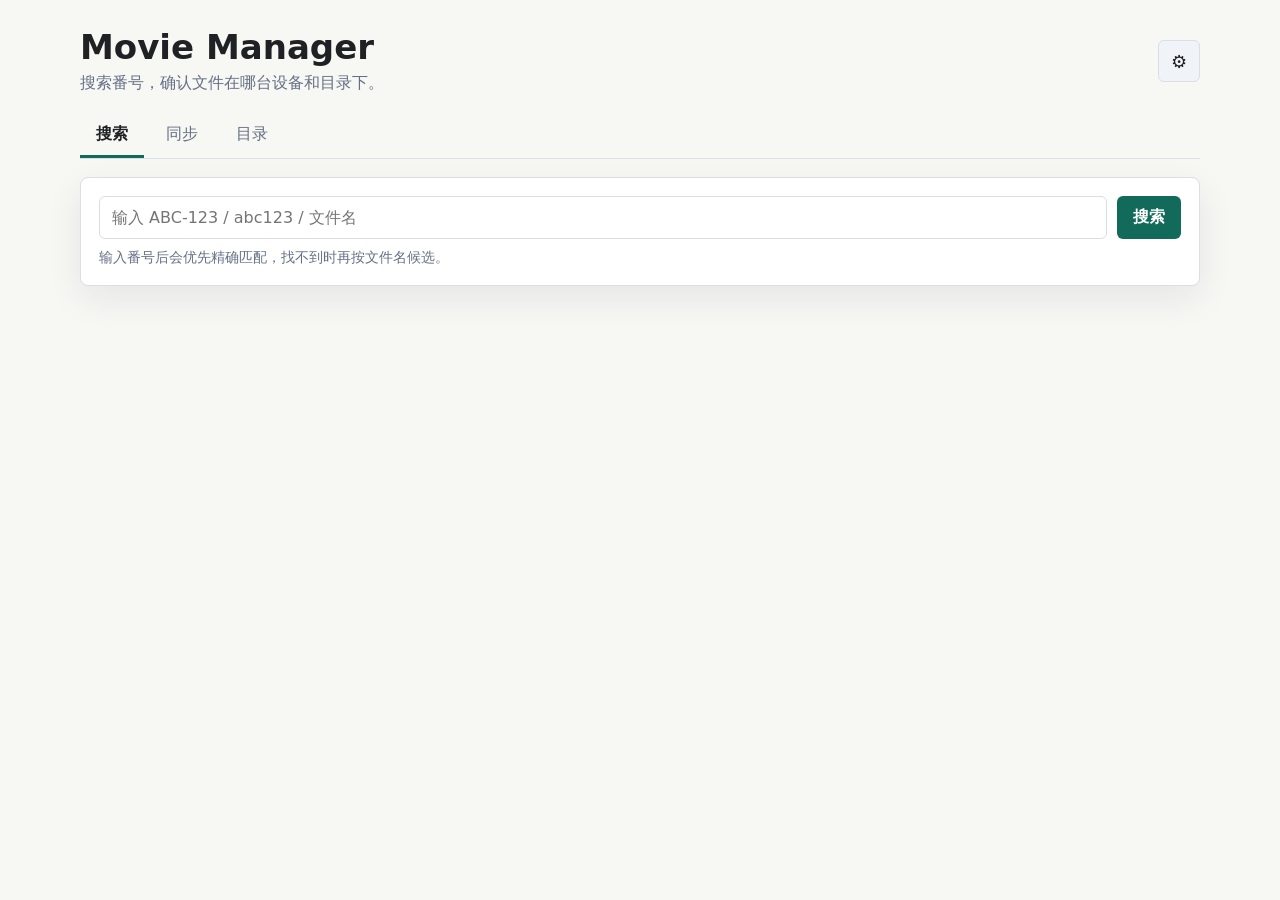
==== index.html @ 5be84c23 "init" ====
<!doctype html>
<html lang="zh-CN">
  <head>
    <meta charset="utf-8">
    <meta name="viewport" content="width=device-width, initial-scale=1">
    <title>Movie Manager</title>
    <link rel="stylesheet" href="./styles.css">
  </head>
  <body>
    <main class="app-shell">
      <header class="topbar">
        <div>
          <h1>Movie Manager</h1>
          <p>搜索番号，确认文件在哪台设备和目录下。</p>
        </div>
        <button id="settingsToggle" class="icon-button" title="同步设置" aria-label="同步设置">⚙</button>
      </header>

      <section id="settingsPanel" class="panel settings-panel hidden" aria-label="同步设置">
        <div class="panel-head">
          <h2>云端 API</h2>
          <span id="storageMode" class="badge">本地 demo</span>
        </div>
        <div class="form-grid">
          <label>
            API Base URL
            <input id="apiBaseUrl" type="url" placeholder="部署后可留空，或填 https://your-app.vercel.app" autocomplete="off">
          </label>
          <label>
            Sync token
            <input id="syncToken" type="password" placeholder="Vercel 环境变量 SYNC_TOKEN" autocomplete="off">
          </label>
        </div>
        <div class="actions">
          <button id="saveSettings" class="primary-button">保存配置</button>
          <button id="clearSettings" class="ghost-button">清除</button>
        </div>
      </section>

      <nav class="tabs" aria-label="页面">
        <button class="tab active" data-tab="search">搜索</button>
        <button class="tab" data-tab="sync">同步</button>
        <button class="tab" data-tab="sources">目录</button>
      </nav>

      <section id="searchTab" class="view">
        <div class="panel search-panel">
          <form id="searchForm" class="search-row">
            <input id="searchInput" type="search" placeholder="输入 ABC-123 / abc123 / 文件名" autocomplete="off">
            <button class="primary-button" type="submit">搜索</button>
          </form>
          <div id="searchMeta" class="muted">输入番号后会优先精确匹配，找不到时再按文件名候选。</div>
        </div>
        <div id="results" class="results"></div>
      </section>

      <section id="syncTab" class="view hidden">
        <div class="panel">
          <div class="panel-head">
            <h2>同步目录</h2>
            <span class="muted">只上传索引，不上传电影文件。</span>
          </div>
          <div class="form-grid">
            <label>
              设备名
              <input id="deviceName" placeholder="MacBook / Windows / Mac mini">
              <span class="field-hint">自动建议，可改成你习惯的名字。</span>
            </label>
          </div>
          <details class="advanced-options">
            <summary>高级选项</summary>
            <div class="form-grid advanced-grid">
              <label>
                目录名
                <input id="sourceName" placeholder="默认使用你选择的目录名">
              </label>
              <label>
                路径备注
                <input id="pathLabel" placeholder="可选，比如 /Users/xugu/Downloads 或 D:\\movies">
              </label>
            </div>
          </details>
          <div class="actions">
            <button id="pickDirectory" class="primary-button">选择目录并同步</button>
            <label class="file-fallback">
              <span>兼容模式选择目录</span>
              <input id="directoryInput" type="file" webkitdirectory multiple>
            </label>
          </div>
          <div id="syncStatus" class="sync-status muted">等待选择目录。</div>
        </div>
      </section>

      <section id="sourcesTab" class="view hidden">
        <div class="panel">
          <div class="panel-head">
            <h2>已同步目录</h2>
            <button id="refreshSources" class="ghost-button">刷新</button>
          </div>
          <div id="sourcesList" class="source-list"></div>
        </div>
      </section>
    </main>

    <template id="resultTemplate">
      <article class="result-card">
        <div class="result-main">
          <h3></h3>
          <p class="muted"></p>
        </div>
        <div class="result-path"></div>
        <div class="result-footer"></div>
      </article>
    </template>

    <script src="./app.js" type="module"></script>
  </body>
</html>
---- styles.css ----
:root {
  color-scheme: light;
  --bg: #f7f7f4;
  --surface: #ffffff;
  --surface-2: #f0f4f8;
  --text: #202124;
  --muted: #667085;
  --line: #d9dee7;
  --primary: #126a5a;
  --primary-strong: #0d5246;
  --accent: #a33b20;
  --shadow: 0 12px 36px rgba(22, 34, 51, 0.08);
}

* {
  box-sizing: border-box;
}

body {
  margin: 0;
  min-height: 100vh;
  background: var(--bg);
  color: var(--text);
  font-family: Inter, ui-sans-serif, system-ui, -apple-system, BlinkMacSystemFont, "Segoe UI", sans-serif;
}

button,
input {
  font: inherit;
}

.app-shell {
  width: min(1120px, calc(100vw - 32px));
  margin: 0 auto;
  padding: 28px 0 48px;
}

.topbar {
  display: flex;
  align-items: center;
  justify-content: space-between;
  gap: 20px;
  margin-bottom: 18px;
}

h1,
h2,
h3,
p {
  margin: 0;
}

h1 {
  font-size: 34px;
  line-height: 1.15;
}

h2 {
  font-size: 20px;
}

.topbar p {
  margin-top: 6px;
  color: var(--muted);
}

.panel {
  background: var(--surface);
  border: 1px solid var(--line);
  border-radius: 8px;
  box-shadow: var(--shadow);
  padding: 18px;
}

.panel + .panel {
  margin-top: 16px;
}

.panel-head {
  display: flex;
  align-items: center;
  justify-content: space-between;
  gap: 12px;
  margin-bottom: 16px;
}

.settings-panel {
  margin-bottom: 16px;
}

.tabs {
  display: flex;
  gap: 6px;
  border-bottom: 1px solid var(--line);
  margin: 12px 0 18px;
}

.tab {
  border: 0;
  border-bottom: 3px solid transparent;
  background: transparent;
  color: var(--muted);
  padding: 12px 16px 10px;
  cursor: pointer;
}

.tab.active {
  border-color: var(--primary);
  color: var(--text);
  font-weight: 700;
}

.search-row {
  display: grid;
  grid-template-columns: 1fr auto;
  gap: 10px;
}

input {
  width: 100%;
  border: 1px solid var(--line);
  border-radius: 6px;
  background: #fff;
  color: var(--text);
  padding: 11px 12px;
  outline: none;
}

input:focus {
  border-color: var(--primary);
  box-shadow: 0 0 0 3px rgba(18, 106, 90, 0.13);
}

label {
  display: grid;
  gap: 7px;
  color: #344054;
  font-size: 14px;
  font-weight: 650;
}

.form-grid {
  display: grid;
  grid-template-columns: repeat(2, minmax(0, 1fr));
  gap: 14px;
}

.wide {
  grid-column: 1 / -1;
}

.actions {
  display: flex;
  flex-wrap: wrap;
  align-items: center;
  gap: 10px;
  margin-top: 16px;
}

.advanced-options {
  margin-top: 14px;
}

.advanced-options summary {
  color: var(--muted);
  cursor: pointer;
  font-size: 14px;
  font-weight: 700;
}

.advanced-grid {
  margin-top: 12px;
}

.primary-button,
.ghost-button,
.icon-button,
.file-fallback,
.small-button {
  min-height: 42px;
  border-radius: 6px;
  border: 1px solid transparent;
  padding: 0 15px;
  display: inline-flex;
  align-items: center;
  justify-content: center;
  cursor: pointer;
  white-space: nowrap;
}

.primary-button {
  background: var(--primary);
  color: white;
  font-weight: 750;
}

.primary-button:hover {
  background: var(--primary-strong);
}

.ghost-button,
.icon-button,
.file-fallback,
.small-button {
  background: var(--surface-2);
  border-color: var(--line);
  color: var(--text);
}

.small-button {
  min-height: 30px;
  padding: 0 10px;
  font-size: 13px;
  font-weight: 700;
}

.icon-button {
  width: 42px;
  padding: 0;
  font-size: 18px;
}

.file-fallback input {
  display: none;
}

.muted {
  color: var(--muted);
  font-size: 14px;
}

.field-hint {
  color: var(--muted);
  font-size: 12px;
  font-weight: 500;
}

.badge {
  display: inline-flex;
  align-items: center;
  min-height: 28px;
  border-radius: 999px;
  background: #e8f3ef;
  color: var(--primary-strong);
  padding: 0 10px;
  font-size: 13px;
  font-weight: 750;
}

.search-panel .muted {
  margin-top: 10px;
}

.results,
.source-list {
  display: grid;
  gap: 12px;
  margin-top: 14px;
}

.result-card,
.source-item {
  background: var(--surface);
  border: 1px solid var(--line);
  border-radius: 8px;
  padding: 14px;
}

.result-main {
  display: flex;
  align-items: flex-start;
  justify-content: space-between;
  gap: 12px;
}

.result-main h3 {
  font-size: 18px;
  overflow-wrap: anywhere;
}

.result-path {
  margin-top: 10px;
  padding: 10px 12px;
  border-radius: 6px;
  background: #f5f7fa;
  color: #263445;
  font-family: ui-monospace, SFMono-Regular, Menlo, Consolas, monospace;
  font-size: 13px;
  overflow-wrap: anywhere;
}

.result-footer {
  display: flex;
  flex-wrap: wrap;
  gap: 8px 14px;
  margin-top: 10px;
  color: var(--muted);
  font-size: 13px;
}

.source-item {
  display: grid;
  gap: 8px;
}

.source-actions {
  display: flex;
  justify-content: flex-end;
}

.source-item strong {
  font-size: 16px;
}

.sync-status {
  margin-top: 14px;
  min-height: 22px;
}

.hidden {
  display: none !important;
}

@media (max-width: 720px) {
  .app-shell {
    width: min(100vw - 20px, 1120px);
    padding-top: 18px;
  }

  h1 {
    font-size: 28px;
  }

  .topbar {
    align-items: flex-start;
  }

  .form-grid,
  .search-row {
    grid-template-columns: 1fr;
  }

  .tabs {
    overflow-x: auto;
  }
}
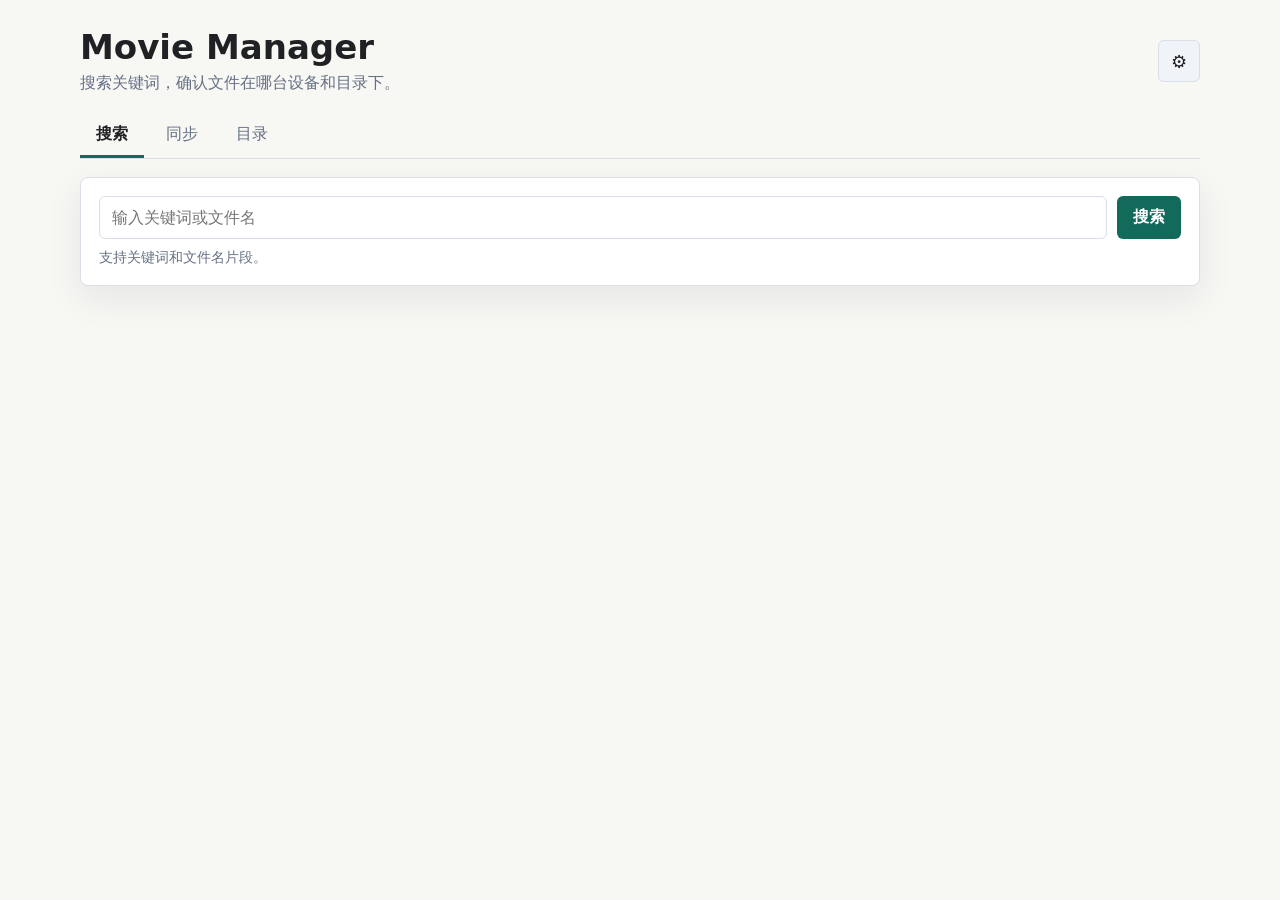
==== commit 0212ecba: "add translation" ====
--- a/index.html
+++ b/index.html
@@ -11,7 +11,7 @@
       <header class="topbar">
         <div>
           <h1>Movie Manager</h1>
-          <p>搜索番号，确认文件在哪台设备和目录下。</p>
+          <p>搜索关键词，确认文件在哪台设备和目录下。</p>
         </div>
         <button id="settingsToggle" class="icon-button" title="同步设置" aria-label="同步设置">⚙</button>
       </header>
@@ -25,10 +25,6 @@
           <label>
             API Base URL
             <input id="apiBaseUrl" type="url" placeholder="部署后可留空，或填 https://your-app.vercel.app" autocomplete="off">
-          </label>
-          <label>
-            Sync token
-            <input id="syncToken" type="password" placeholder="Vercel 环境变量 SYNC_TOKEN" autocomplete="off">
           </label>
         </div>
         <div class="actions">
@@ -46,10 +42,10 @@
       <section id="searchTab" class="view">
         <div class="panel search-panel">
           <form id="searchForm" class="search-row">
-            <input id="searchInput" type="search" placeholder="输入 ABC-123 / abc123 / 文件名" autocomplete="off">
+            <input id="searchInput" type="search" placeholder="输入关键词或文件名" autocomplete="off">
             <button class="primary-button" type="submit">搜索</button>
           </form>
-          <div id="searchMeta" class="muted">输入番号后会优先精确匹配，找不到时再按文件名候选。</div>
+          <div id="searchMeta" class="muted">支持关键词和文件名片段。</div>
         </div>
         <div id="results" class="results"></div>
       </section>
